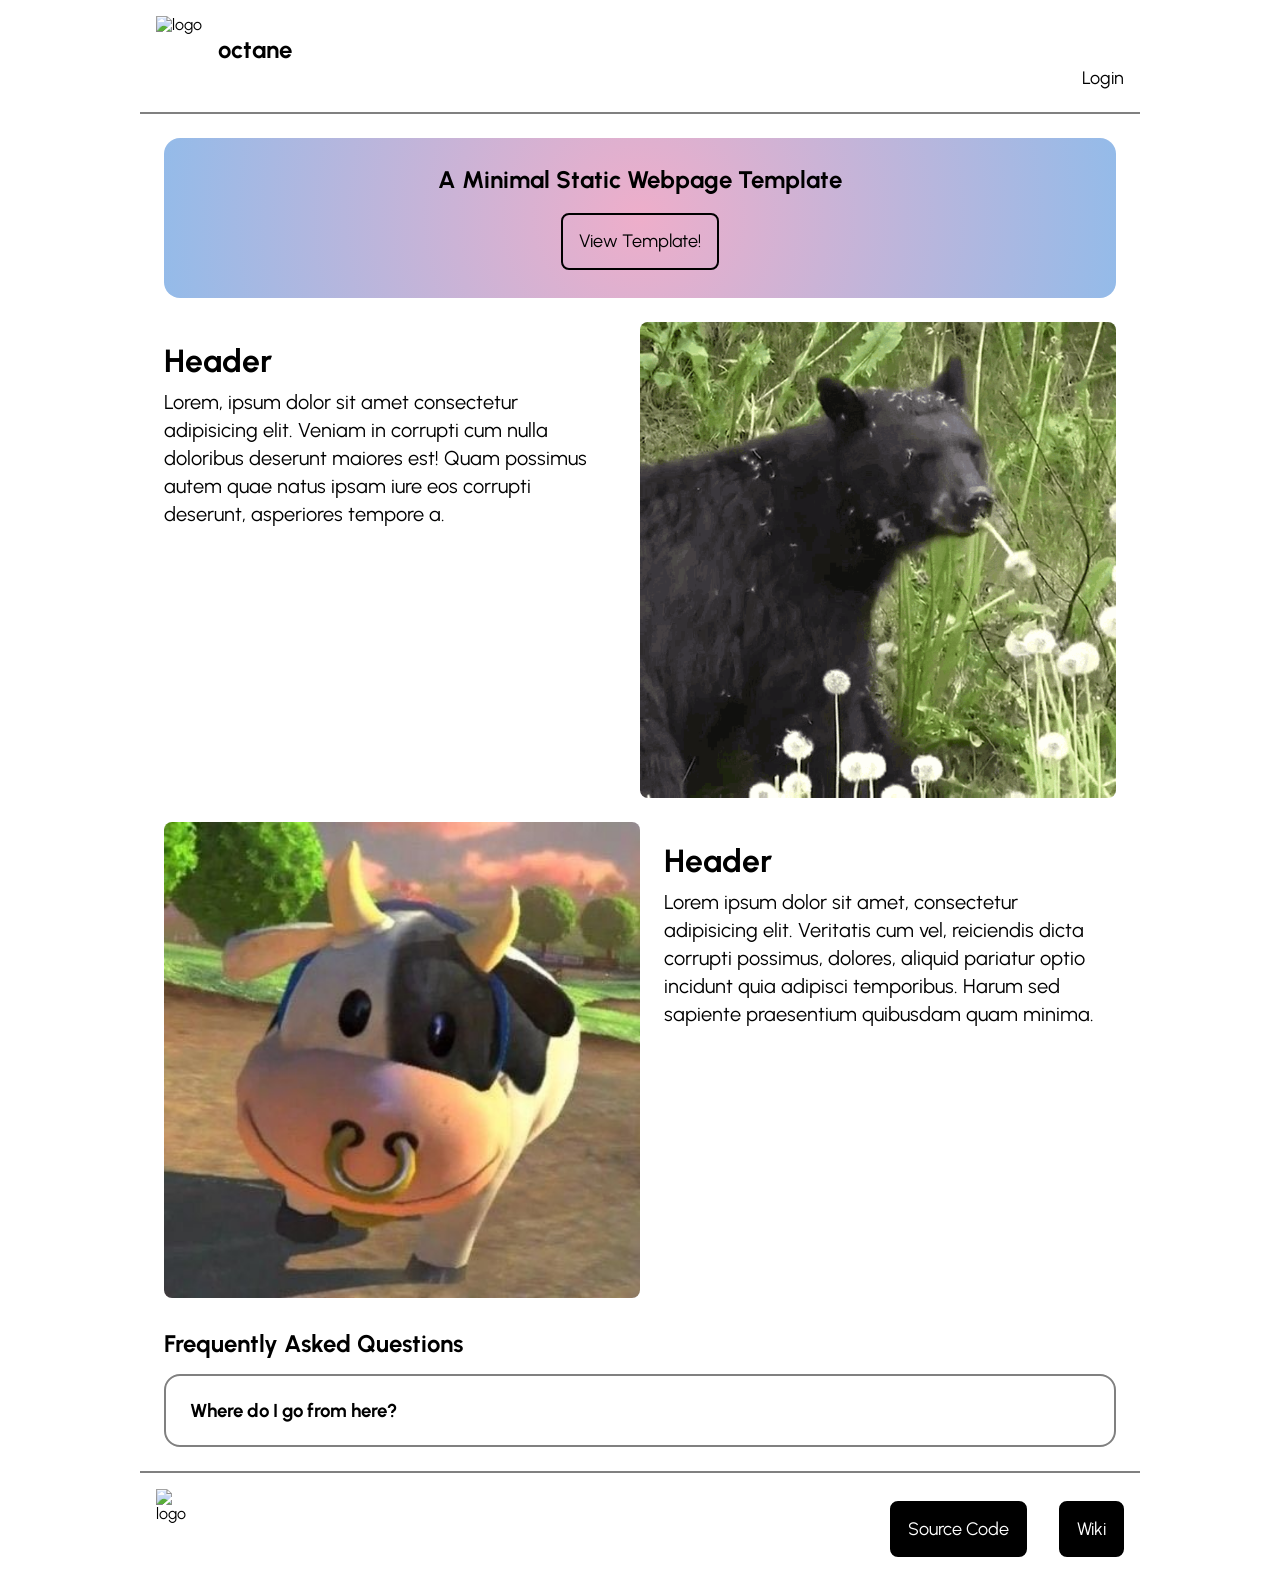
==== index.html @ 3eb10fe4 "Initial commit" ====
<!DOCTYPE html>
<html lang="en">

<head>
    <meta charset="UTF-8">
    <meta name="viewport" content="width=device-width, initial-scale=1.0">
    <title>octane</title>
    <!-- add your own favicon - https://favicon.io/ -->
    <link rel="shortcut icon" href="./images/logo.svg" type="image/x-icon">
    <!-- reset default browser stylesheet -->
    <link rel="stylesheet" href="./css/modern-normalize.css">
    <!-- add google font and other resources here -->
    <link rel="stylesheet"
        href="https://fonts.googleapis.com/css2?family=Material+Symbols+Outlined:opsz,wght,FILL,GRAD@24,400,0,0&icon_names=menu" />
    <link href="https://fonts.googleapis.com/css2?family=Urbanist:ital,wght@0,100..900;1,100..900&display=swap"
        rel="stylesheet">

    <!-- custom styles -->
    <link rel="stylesheet" href="./css/styles.css">
</head>

<body>
    <nav>
        <div class="logo-box dim">
            <img class="logo" src="./images/logo.svg" alt="logo">
            <h1>octane</h1>
        </div>
        <div class="menu-items">
            <p class="menu-button dim">
                <span class="material-symbols-outlined">
                    menu
                </span>
            </p>
            <ul id="menu-logged-in" class="hidden">
                <li><a class="dim" href="./admin.html">Admin</a></li>
                <li><a class="dim" href="./dashboard.html">Dashboard</a></li>
                <li><a id="logout" class="dim" href="#">Logout</a></li>
            </ul>
            <ul id="menu-logged-out" class="hidden menu">
                <li><a id="login" class="dim" href="#">Login</a></li>
            </ul>
        </div>
    </nav>
    <main>
        <div class="container">
            <header>
                <h2>A Minimal Static Webpage Template</h2>
                <a class="rounded-btn white-black-btn" href="./template.html">View Template!</a>
            </header>
            <div class="infos">
                <div class="info">
                    <div class="info-info">
                        <h1>Header</h1>
                        <p>Lorem, ipsum dolor sit amet consectetur adipisicing elit. Veniam in corrupti cum nulla
                            doloribus deserunt maiores est! Quam possimus autem quae natus ipsam iure eos corrupti
                            deserunt, asperiores tempore a.</p>
                    </div>
                    <img src="./images/reggie.png" alt="Image 1">
                </div>
                <div class="info">
                    <div class="info-info">
                        <h1>Header</h1>
                        <p>Lorem ipsum dolor sit amet, consectetur adipisicing elit. Veritatis cum vel, reiciendis dicta
                            corrupti possimus, dolores, aliquid pariatur optio incidunt quia adipisci temporibus. Harum
                            sed sapiente praesentium quibusdam quam minima.</p>
                    </div>
                    <img src="./images/cow.jpg" alt="Image 2">
                </div>
            </div>
            <div class="faqs">
                <h2>Frequently Asked Questions</h2>
                <div class="faqs-container">
                    <div class="faq">
                        <h3>Where do I go from here?</h3>
                        <p class="hidden">If <strong>octane</strong> interests you in any regard, I recommend you take a
                            look at the <a class="dim" href="https://github.com/lill1e/octane">GitHub</a>!</p>
                    </div>
                </div>
            </div>
    </main>
    <footer>
        <div class="logo-box dim">
            <img class="logo" src="./images/logo.svg" alt="logo">
        </div>
        <div class="footer-buttons">
            <a class="rounded-btn black-white-btn" href="https://github.com/lill1e/octane">Source Code</a>
            <a class="rounded-btn black-white-btn" href="./wiki.html">Wiki</a>
        </div>
    </footer>

    <script>
        document.querySelector(".menu-button").addEventListener("click", () => document.querySelector(".menu").classList.toggle("hidden"))
        document.querySelectorAll(".logo-box").forEach(v => v.addEventListener("click", () => document.location.href = "./index.html"))
        document.querySelectorAll(".disabled").forEach(v => v.addEventListener("click", () => alert("Feature Disabled")))
        document.querySelectorAll(".faq").forEach(v => v.addEventListener("click", () => v.lastChild.previousSibling.classList.toggle("hidden"))) // what on earth is previousSibling and WHY do i have to do this??
        document.querySelectorAll(":is(#login, #logout)").forEach(v => v.addEventListener("click", () => {
            document.querySelector("#menu-logged-in").classList.toggle("menu")
            document.querySelector("#menu-logged-out").classList.toggle("menu")
        }))
    </script>
</body>

</html>
---- css/styles.css ----
/* USE FOR CUSTOM STYLE AND LAYOUT: */
/* Add or adjust banners for organization */
/* modern-normalize is taking care of the box-sizing,
   which is still a standard way to design */

:root {
    --accent: rgb(128, 128, 128);
}

/* * * * * * * * * * * * * * * * * * * * * * * * *
    UTILITIES 
* * * * * * * * * * * * * * * * * * * * * * * * */
/* Screen Reader Only */
.sr-only {
    position: absolute;
    width: 1px;
    height: 1px;
    padding: 0;
    margin: -1px;
    overflow: hidden;
    clip: rect(0, 0, 0, 0);
    border: 0;
}

img {
    display: block;
    max-inline-size: 100%;
}

/* * * * * * * * * * * * * * * * * * * * * * * * *
    TYPOGRAPHY 
    For larger projects, consider using a type scale:
    https://baseline.is/tools/type-scale-generator/
* * * * * * * * * * * * * * * * * * * * * * * * */

* {
    font-family: "Urbanist", sans-serif;
}

p,
li {
    line-height: 1.75rem;
}


/* * * * * * * * * * * * * * * * * * * * * * * * *
    STRUCTURE
* * * * * * * * * * * * * * * * * * * * * * * * */
body {
    margin: 0 auto;
    max-width: 1000px;

}

nav {
    /* background-color: rgb(255, 254, 215); */
    display: flex;
    flex-direction: row;
    justify-content: space-between;
    border-bottom: 2px solid var(--accent);
}

.menu-button {
    cursor: pointer;
    -webkit-user-select: none;
    -ms-user-select: none;
    user-select: none;
    margin: 1rem;
    position: absolute;
    transition: 0.2s;
}

.menu-button span {
    font-size: 32px;
}

.logo-box {
    align-self: stretch;
    align-self: center;
    margin: 1rem;
    display: flex;
    height: 5rem;
    cursor: pointer;
    transition: 0.2s;
}

.logo-box h1 {
    display: none;
    margin-left: 1rem;
}

@media (width >=576px) {
    .logo-box h1 {
        display: block;
    }
}

.menu-items {
    display: flex;
    flex-direction: column;
    align-items: flex-end;
}

.menu {
    display: flex;
    flex-direction: row;
    /* justify-content: flex-end; */
    align-items: flex-end;
    padding-right: 1rem;
    gap: 1rem;
    margin-top: 4rem;
}

.menu.hidden {
    display: none;
}

@media (width >=576px) {
    .menu-button {
        display: none;
    }

    .menu.hidden {
        display: flex;
    }
}

.menu li {
    list-style-type: none;
}

.menu li a {
    text-decoration: none;
    color: black;
    font-size: 18px;
}

.container {
    padding: 1.5rem 1.5rem;
}

footer {
    display: flex;
    flex-direction: column;
    justify-content: space-between;
    border-top: 2px solid var(--accent);
    align-items: center;
    gap: 1rem;
    padding-top: 1rem;
    padding-bottom: 1rem;
}

footer .logo-box {
    margin-top: 0;
    margin-bottom: 0;
}

.footer-buttons {
    gap: 0.5rem;
    display: flex;
    flex-direction: column;
}

.footer-buttons a {
    display: block;
    text-align: center;
}

@media (width >=576px) {
    .footer-buttons {
        display: flex;
        flex-direction: row;
        justify-content: flex-end;
        width: 100%;
        gap: 2rem;
        margin-right: 1rem;
    }

    footer {
        flex-direction: row;
    }
}

footer a {
    flex-grow: 0;
    text-decoration: none;
    font-size: 18px;
}

/* * * * * * * * * * * * * * * * * * * * * * * * *
    COMPONENTS
* * * * * * * * * * * * * * * * * * * * * * * * */

/* 
    IMAGES
*/

/* 
    LINKS
*/
.dim {
    transition: 0.2s;
    cursor: pointer;
}

.dim:hover {
    color: gray;
}

/* 
    BUTTONS
*/
.rounded-btn {
    padding: 1rem;
    border-radius: 0.5rem;
}

.white-black-btn {
    border: 2px solid black;
    color: black;
    transition: 0.2s;
}

.white-black-btn:hover {
    color: white;
    background-color: black;
}

.black-white-btn {
    border: 2px solid black;
    color: white;
    background-color: black;
    transition: 0.2s;
}

.black-white-btn:hover {
    color: black;
    background-color: white;
}

/* 
    TABLES
*/

/*
    VIDEOS
*/
video {
    max-width: 800px;
    width: 100%;
    border-radius: 0.5rem;
}

/* * * * * * * * * * * * * * * * * * * * * * * * *
    PAGE SPECIFIC
* * * * * * * * * * * * * * * * * * * * * * * * */

/** Home Page **/
header {
    background: radial-gradient(circle, rgba(238, 174, 202, 1) 0%, rgba(148, 187, 233, 1) 100%);
    height: 10rem;
    display: flex;
    flex-direction: column;
    justify-content: center;
    align-items: center;
    border-radius: 1rem;
}

header h2 {
    margin-top: 0;
    text-align: center;
}

header a {
    text-decoration: none;
    font-size: 18px;
}

.infos {
    margin: 1.5rem 0;
    margin-bottom: 0;
}

.info h1 {
    margin-bottom: 0.5rem;
}

.info p {
    margin-top: 0;
    font-size: 20px;
}

@media (width >=576px) {
    .info {
        display: flex;
        gap: 1.5rem;
    }

    .info:nth-child(even) {
        flex-direction: row-reverse;
    }

    .info img {
        width: 50%;
        flex-shrink: 0;
    }
}

.info:first-child {
    margin-top: 0;
}

.info:last-child {
    margin-bottom: 0;
}

.info {
    margin: 1.5rem 0;
}

.info img {
    border-radius: 0.5rem;
}

.faqs h2 {
    margin-top: 2rem;
    margin-bottom: 1rem;
}

.faqs-container {
    border-radius: 1rem;
    border: 2px solid gray;
}

.faq:first-child {
    border-top-left-radius: 0.9rem;
    border-top-right-radius: 0.9rem;
}

.faq:last-child {
    border-bottom-left-radius: 0.9rem;
    border-bottom-right-radius: 0.9rem;
}

.faq {
    cursor: pointer;
    padding: 0.5rem;
    transition: 0.5s;
}

.faq:hover {
    background-color: lightgray;
}

.faq h3 {
    margin: 1rem;
}

.faq p {
    margin-top: 0;
    margin-left: 1rem;
    margin-right: 1rem;
}

.faq a {
    color: black;
    text-decoration: none;
    transition: 0.2s;
    font-weight: bold;
}

.info-info a {
    color: black;
    text-decoration: none;
    font-weight: bold;
    transition: 0.2s;
}

/** Video Page **/
.video-title {
    margin-bottom: 0.75rem;
}

.video-uploader {
    margin-top: 0;
    font-size: 18px;
    margin-bottom: 0;
}

.video-uploader-link {
    text-decoration: none;
    color: black;
}

.video-uploader-link:hover {
    color: gray;
    transition: 0.3s;
}

/** Wiki Page **/
.installation-instructions li {
    margin: 0.25rem 0;
}

.installation-instructions li::marker {
    /* credits: https://stackoverflow.com/questions/21369843/is-there-a-way-to-make-numbers-in-an-ordered-list-bold */
    font-weight: bold;
}

.installation-instructions a {
    color: black;
    text-decoration: none;
    font-weight: 600;
}

.code-content li {
    margin: 0.75rem 0;
}

code {
    background-color: var(--accent);
    color: white;
    padding: 0.25rem;
    border-radius: 0.5rem;
}

section>h3 {
    margin-top: 1.5rem;
    margin-bottom: 0.5rem;
}

section>p {
    margin-top: 0;
}

/** Dashboard Page **/
.upload {
    display: flex;
    flex-direction: column;
    margin: 1rem 0;
}

.upload img {
    border-radius: 0.5rem;
    margin: 0.5rem;
    cursor: pointer;
}

.video-details {
    display: flex;
    flex-direction: column;
    width: 100%;
}

.video-details h3 {
    margin-bottom: 0;
}

.video-details p {
    margin-top: 0.25rem;
}

.upload h3 {
    text-overflow: ellipsis;
    display: flex;
    flex-direction: row;
    align-items: center;
}

.video-link {
    text-decoration: none;
    color: black;
}

.video-text {
    display: flex;
    width: 100%;
    flex-direction: row;
}


@media (width >=700px) {
    .upload {
        flex-direction: row;
    }

    .upload img {
        max-width: 128px;
    }

    .video-text {
        flex-direction: row;
    }
}

.lock {
    text-decoration: none;
    color: black;
    margin-right: 0.25rem;
    cursor: pointer;
    user-select: none;
    transition: 0.2s;
}

.lock:hover {
    color: gray;
}

.upload-buttons {
    display: flex;
    align-items: center;
    justify-content: flex-end;
    flex-grow: 0;
}

.upload-buttons a {
    padding: 0.75rem;
    font-size: 12px;
    margin: 0.5rem;
}

.edit-btn,
.copy-btn,
.delete-btn {
    flex-grow: 0;
    text-decoration: none;
    display: block;
    cursor: pointer;
    user-select: none;
}

/** Admin Page **/
.users {
    margin-bottom: 2rem;
}

.user {
    display: flex;

}

.user img {
    max-height: 96px;
    border-radius: 45rem;
    margin: 0.5rem 1rem;
    cursor: pointer;
}

/* * * * * * * * * * * * * * * * * * * * * * * * *
    MEDIA QUERIES 
* * * * * * * * * * * * * * * * * * * * * * * * */

/* X-Small devices (portrait phones, less than 576px) */
/* No media query for `xs` since this is the default */

/* Small devices (landscape phones, 576px and up) */
@media (width >=576px) {}

/* Medium devices (tablets, 768px and up) */
@media (width >=768px) {}

/* Large devices (desktops, 992px and up) */
@media (width >=992px) {}

/* X-Large devices (large desktops, 1200px and up) */
@media (width >=1200px) {}

/* XX-Large devices (larger desktops, 1400px and up) */
@media (width >=1400px) {}

/** Last Loaded **/
.hidden {
    display: none;
}
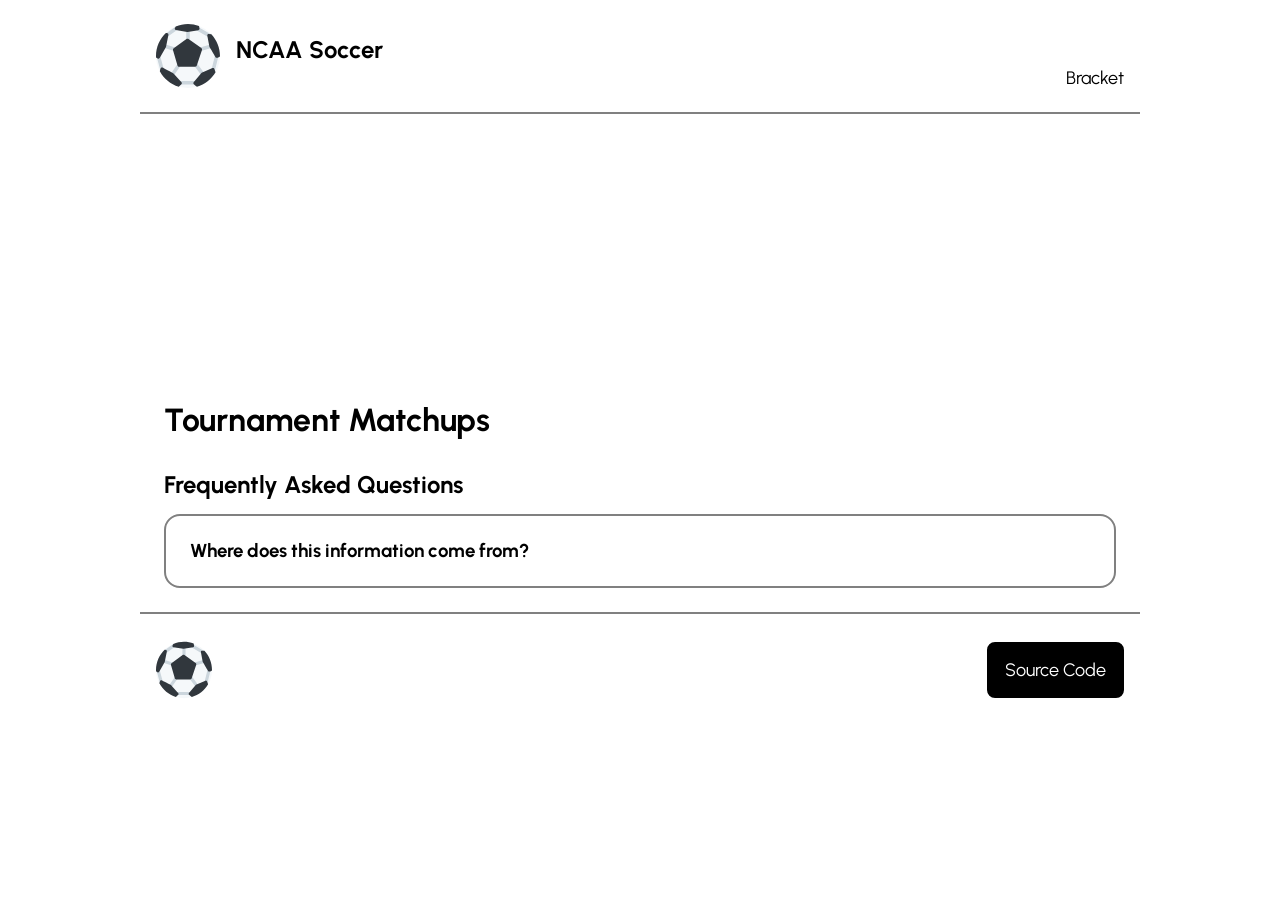
==== commit f914758a: "Initial Commit" ====
--- a/index.html
+++ b/index.html
@@ -4,7 +4,7 @@
 <head>
     <meta charset="UTF-8">
     <meta name="viewport" content="width=device-width, initial-scale=1.0">
-    <title>octane</title>
+    <title>NCAA Soccer</title>
     <!-- add your own favicon - https://favicon.io/ -->
     <link rel="shortcut icon" href="./images/logo.svg" type="image/x-icon">
     <!-- reset default browser stylesheet -->
@@ -23,7 +23,7 @@
     <nav>
         <div class="logo-box dim">
             <img class="logo" src="./images/logo.svg" alt="logo">
-            <h1>octane</h1>
+            <h1>NCAA Soccer</h1>
         </div>
         <div class="menu-items">
             <p class="menu-button dim">
@@ -31,33 +31,47 @@
                     menu
                 </span>
             </p>
-            <ul id="menu-logged-in" class="hidden">
-                <li><a class="dim" href="./admin.html">Admin</a></li>
-                <li><a class="dim" href="./dashboard.html">Dashboard</a></li>
-                <li><a id="logout" class="dim" href="#">Logout</a></li>
-            </ul>
             <ul id="menu-logged-out" class="hidden menu">
-                <li><a id="login" class="dim" href="#">Login</a></li>
+                <li><a class="dim" href="#">Bracket</a></li>
+                <!-- <li><a id="login" class="dim" href="#">Login</a></li> -->
             </ul>
         </div>
     </nav>
     <main>
         <div class="container">
             <header>
-                <h2>A Minimal Static Webpage Template</h2>
-                <a class="rounded-btn white-black-btn" href="./template.html">View Template!</a>
+                <div class="header-text">
+                    <h2>Cary, NC</h2>
+                    <h2>Dec. 11 - 14</h2>
+                </div>
             </header>
+            
             <div class="infos">
-                <div class="info">
+                <h1>Tournament Matchups</h1>
+                <!-- <div class="matchup">
+                    <div class="teams">
+                        <div class="team-box">
+                            <img src="https://www.ncaa.com/sites/default/files/images/logos/schools/bgl/missouri-st.svg" alt="">
+                            <h3>Missouri State</h3>
+                        </div>
+                        <p>at</p>
+                        <div class="team-box">
+                            <img src="https://www.ncaa.com/sites/default/files/images/logos/schools/bgl/indiana.svg" alt="">
+                            <h3>Indiana</h3>
+                        </div>
+                    </div>
+                    <p class="time">Sunday, 12:00pm</p>
+                </div> -->
+                <!-- <div class="info">
+                    <div class="info-info"></div>
                     <div class="info-info">
-                        <h1>Header</h1>
                         <p>Lorem, ipsum dolor sit amet consectetur adipisicing elit. Veniam in corrupti cum nulla
                             doloribus deserunt maiores est! Quam possimus autem quae natus ipsam iure eos corrupti
                             deserunt, asperiores tempore a.</p>
                     </div>
                     <img src="./images/reggie.png" alt="Image 1">
-                </div>
-                <div class="info">
+                </div> -->
+                <!-- <div class="info">
                     <div class="info-info">
                         <h1>Header</h1>
                         <p>Lorem ipsum dolor sit amet, consectetur adipisicing elit. Veritatis cum vel, reiciendis dicta
@@ -65,15 +79,14 @@
                             sed sapiente praesentium quibusdam quam minima.</p>
                     </div>
                     <img src="./images/cow.jpg" alt="Image 2">
-                </div>
+                </div> -->
             </div>
             <div class="faqs">
                 <h2>Frequently Asked Questions</h2>
                 <div class="faqs-container">
                     <div class="faq">
-                        <h3>Where do I go from here?</h3>
-                        <p class="hidden">If <strong>octane</strong> interests you in any regard, I recommend you take a
-                            look at the <a class="dim" href="https://github.com/lill1e/octane">GitHub</a>!</p>
+                        <h3>Where does this information come from?</h3>
+                        <p class="hidden">All of the information displayed on this website is retrieved via reverse-engineered endpoints from the <a class="dim" target="_blank" href="https://unigol.app">UniGol</a> mobile app</p>
                     </div>
                 </div>
             </div>
@@ -83,8 +96,8 @@
             <img class="logo" src="./images/logo.svg" alt="logo">
         </div>
         <div class="footer-buttons">
-            <a class="rounded-btn black-white-btn" href="https://github.com/lill1e/octane">Source Code</a>
-            <a class="rounded-btn black-white-btn" href="./wiki.html">Wiki</a>
+            <a class="rounded-btn black-white-btn" href="https://github.com/lill1e/fulltime">Source Code</a>
+            <!-- <a class="rounded-btn black-white-btn" href="./wiki.html">Wiki</a> -->
         </div>
     </footer>
 
@@ -98,6 +111,8 @@
             document.querySelector("#menu-logged-out").classList.toggle("menu")
         }))
     </script>
+
+    <script src="js/unigol.js"></script>
 </body>
 
 </html>
--- a/css/styles.css
+++ b/css/styles.css
@@ -84,6 +84,11 @@
     transition: 0.2s;
 }
 
+.logo-box img {
+    height: 4rem;
+    align-self: center;
+}
+
 .logo-box h1 {
     display: none;
     margin-left: 1rem;
@@ -257,18 +262,38 @@
 
 /** Home Page **/
 header {
-    background: radial-gradient(circle, rgba(238, 174, 202, 1) 0%, rgba(148, 187, 233, 1) 100%);
+    /* background: radial-gradient(circle, rgba(238, 174, 202, 1) 0%, rgba(148, 187, 233, 1) 100%); */
+    background-image: url("https://s3.amazonaws.com/snwceomedia/ids/5fc4117a-48c0-4c32-b3b0-7cea04dad771.original.jpg");
+    background-size: cover;
+    background-position: center 65%;
     height: 10rem;
     display: flex;
     flex-direction: column;
-    justify-content: center;
-    align-items: center;
+    justify-content: start;
+    align-items: end;
     border-radius: 1rem;
 }
 
 header h2 {
     margin-top: 0;
-    text-align: center;
+    text-align: right;
+    color: white;
+    margin-bottom: .1rem;
+}
+
+.header-text {
+    padding-top: 1rem;
+    padding-right: 1rem;
+}
+
+@media (width >=576px) {
+    header {
+        height: 15rem;
+    }
+
+    .header-text {
+        padding-right: 2rem;
+    }
 }
 
 header a {
@@ -279,6 +304,10 @@
 .infos {
     margin: 1.5rem 0;
     margin-bottom: 0;
+}
+
+.infos h1 {
+    margin-bottom: 1rem;
 }
 
 .info h1 {
@@ -315,7 +344,7 @@
 }
 
 .info {
-    margin: 1.5rem 0;
+    margin: 1rem 0;
 }
 
 .info img {
@@ -546,6 +575,78 @@
     cursor: pointer;
 }
 
+/* NCAA Soccer Elements */
+.matchup {
+    display: flex;
+    flex-direction: column;
+    align-items: center;
+    justify-content: space-evenly;
+    /* border: 1px solid black; */
+	box-shadow: 0px 5px 10px 5px rgba(0, 0, 0, 0.05);
+    padding: 2rem;
+    border-radius: 2rem;
+    margin: 1rem;
+    /* box-shadow: ; */
+}
+
+.teams {
+    display: flex;
+    flex-direction: row;
+    justify-content: center;
+    gap: 2rem;
+}
+
+.matchup p {
+    font-size: 32px;
+    font-weight: bold;
+}
+
+.matchup .time {
+    margin-bottom: 0;
+}
+
+.matchup img {
+    max-height: 4rem;
+}
+
+.matchup .team-box {
+    display: flex;
+    flex-direction: column;
+    align-items: center;
+    flex-grow: 1;
+    flex-shrink: 1;
+    flex-basis: 0;
+    width: auto;
+    min-width: 0;
+}
+
+.team-box h3 {
+    margin-bottom: 0;
+    text-align: center;
+}
+
+
+@media (width >=576px) {
+    .matchup {
+        flex-direction: row;
+    }
+
+    .matchup p {
+        font-size: 32px;
+    }
+
+    .matchup .time {
+        margin-top: 1rem;
+    text-overflow: ellipsis;
+    /* overflow: hidden; */
+    white-space: nowrap;
+    }
+
+    .matchup img {
+        max-height: 6rem;
+    }
+}
+
 /* * * * * * * * * * * * * * * * * * * * * * * * *
     MEDIA QUERIES 
 * * * * * * * * * * * * * * * * * * * * * * * * */
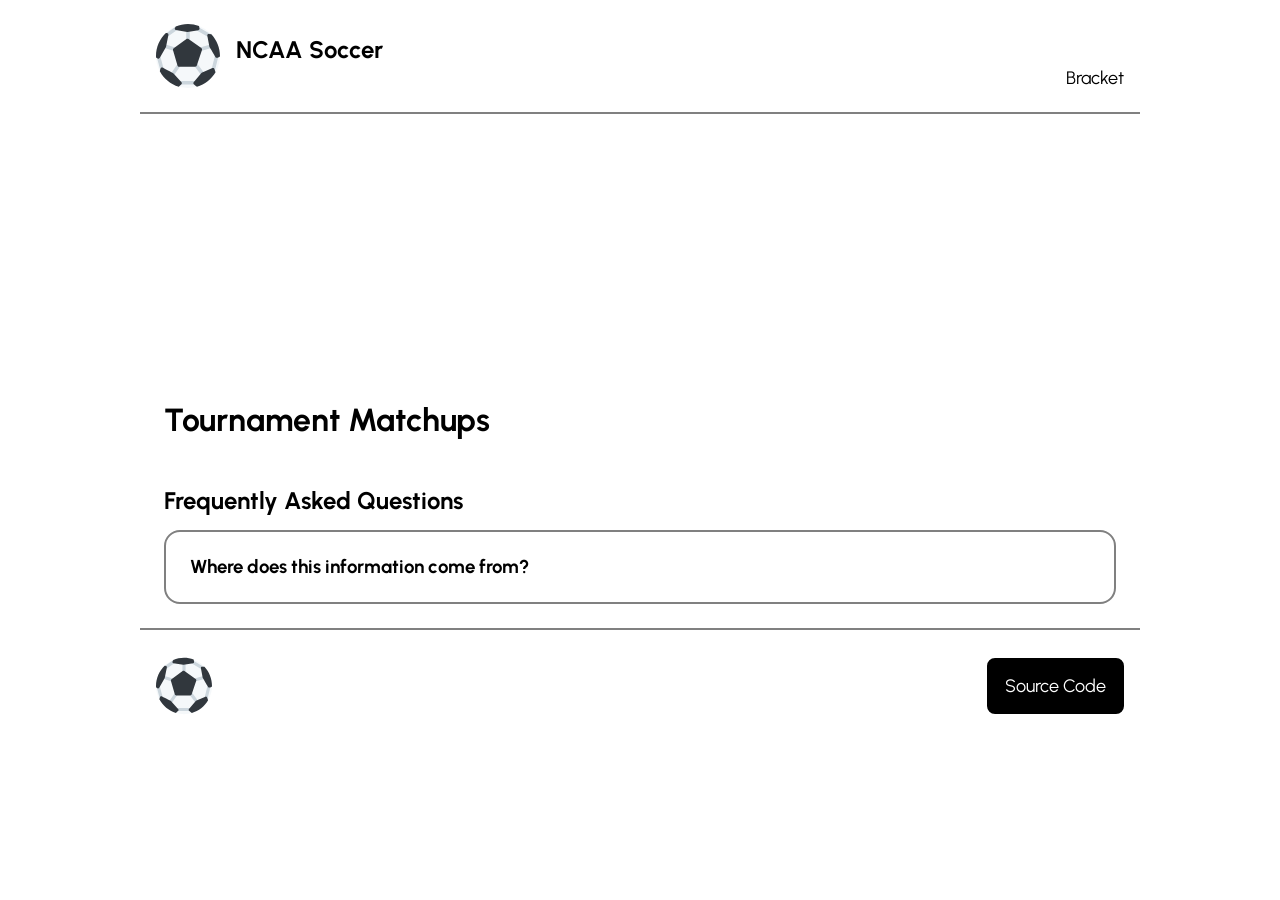
==== commit db811607: "add: mobile horiz scroll" ====
--- a/index.html
+++ b/index.html
@@ -32,7 +32,7 @@
                 </span>
             </p>
             <ul id="menu-logged-out" class="hidden menu">
-                <li><a class="dim" href="#">Bracket</a></li>
+                <li><a class="dim" href="bracket.html">Bracket</a></li>
                 <!-- <li><a id="login" class="dim" href="#">Login</a></li> -->
             </ul>
         </div>
@@ -48,6 +48,7 @@
             
             <div class="infos">
                 <h1>Tournament Matchups</h1>
+                <div class="matchups"></div>
                 <!-- <div class="matchup">
                     <div class="teams">
                         <div class="team-box">
@@ -101,6 +102,7 @@
         </div>
     </footer>
 
+    <script src="js/unigol.js"></script>
     <script>
         document.querySelector(".menu-button").addEventListener("click", () => document.querySelector(".menu").classList.toggle("hidden"))
         document.querySelectorAll(".logo-box").forEach(v => v.addEventListener("click", () => document.location.href = "./index.html"))
@@ -110,9 +112,8 @@
             document.querySelector("#menu-logged-in").classList.toggle("menu")
             document.querySelector("#menu-logged-out").classList.toggle("menu")
         }))
+        getMatches()
     </script>
-
-    <script src="js/unigol.js"></script>
 </body>
 
 </html>
--- a/css/styles.css
+++ b/css/styles.css
@@ -576,6 +576,15 @@
 }
 
 /* NCAA Soccer Elements */
+.matchups {
+    display: flex;
+    flex-direction: row;
+    overflow-x: scroll;
+    scroll-snap-type: x mandatory;
+    scrollbar-width: none;
+    -ms-overflow-style: none;
+}
+
 .matchup {
     display: flex;
     flex-direction: column;
@@ -583,10 +592,16 @@
     justify-content: space-evenly;
     /* border: 1px solid black; */
 	box-shadow: 0px 5px 10px 5px rgba(0, 0, 0, 0.05);
+    transition: box-shadow 0.5s ease-in-out;
     padding: 2rem;
     border-radius: 2rem;
     margin: 1rem;
+    scroll-snap-align: start;
     /* box-shadow: ; */
+}
+
+.matchup:hover {
+	box-shadow: 0px 5px 10px 5px rgba(0, 0, 0, 0.2);
 }
 
 .teams {
@@ -602,7 +617,7 @@
 }
 
 .matchup .time {
-    margin-bottom: 0;
+    margin-bottom: 0.5rem;
 }
 
 .matchup img {
@@ -620,6 +635,10 @@
     min-width: 0;
 }
 
+.matchup .match-status {
+    text-align: center;
+}
+
 .team-box h3 {
     margin-bottom: 0;
     text-align: center;
@@ -627,6 +646,10 @@
 
 
 @media (width >=576px) {
+    .matchups {
+        flex-direction: column;
+    }
+
     .matchup {
         flex-direction: row;
     }
@@ -636,7 +659,7 @@
     }
 
     .matchup .time {
-        margin-top: 1rem;
+        margin-top: 0;
     text-overflow: ellipsis;
     /* overflow: hidden; */
     white-space: nowrap;
@@ -647,6 +670,15 @@
     }
 }
 
+.matchup .subheader {
+    text-align: center;
+    margin-top: 0;
+    margin-bottom: 0;
+    font-size: 24px;
+    font-weight: normal;
+}
+
+
 /* * * * * * * * * * * * * * * * * * * * * * * * *
     MEDIA QUERIES 
 * * * * * * * * * * * * * * * * * * * * * * * * */
